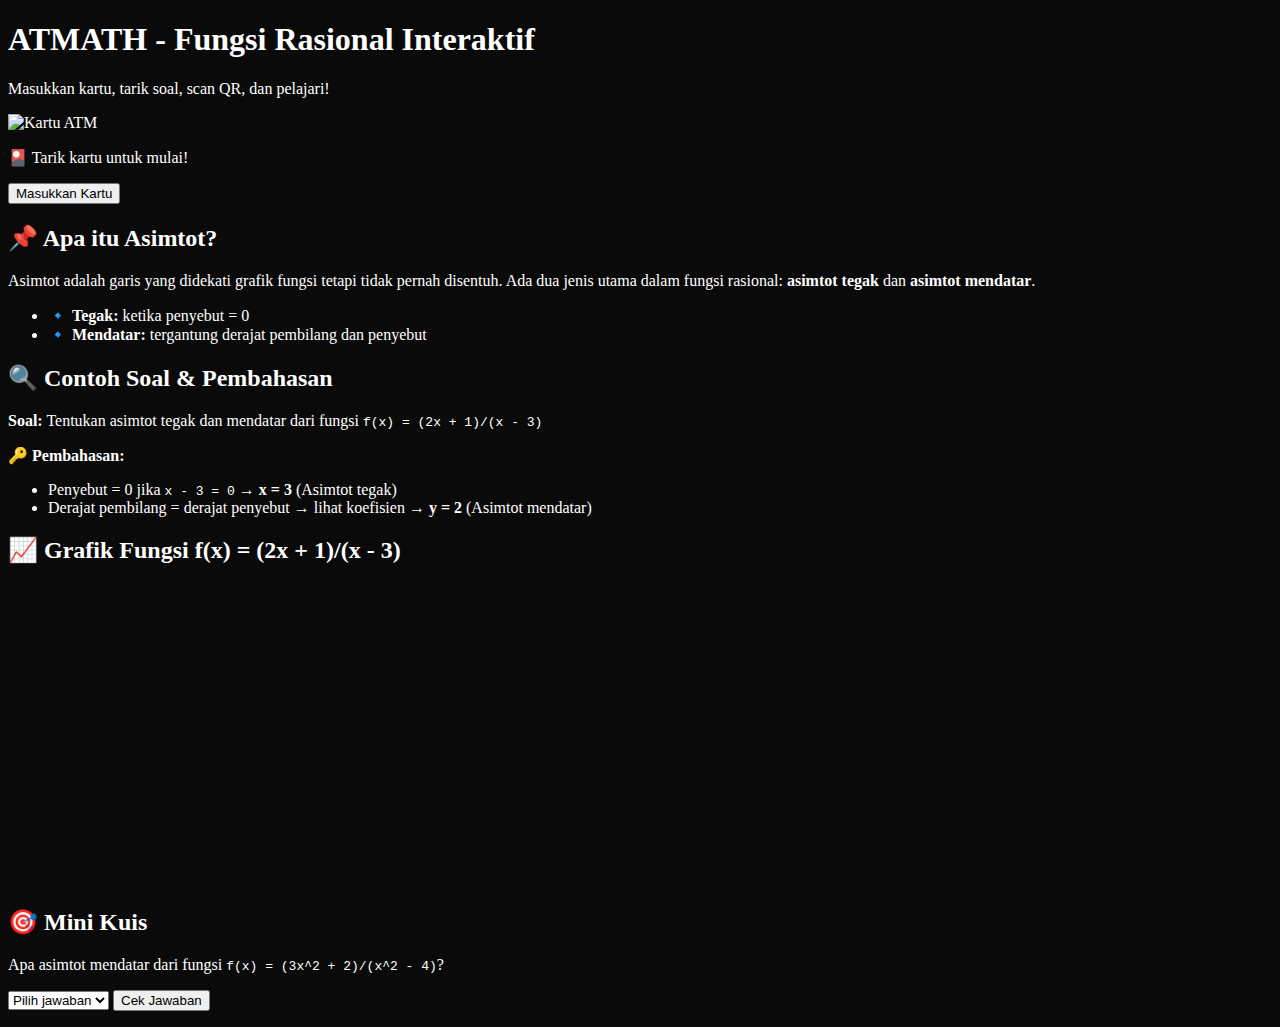
==== index.html @ b1824abf "tes" ====
<!DOCTYPE html>
<html lang="id">
  <head>
    <meta charset="UTF-8" />
    <meta name="viewport" content="width=device-width, initial-scale=1.0" />
    <title>ATMATH - Fungsi Rasional Interaktif</title>
    <link
      href="https://cdn.jsdelivr.net/npm/tailwindcss@2.2.19/dist/tailwind.min.css"
      rel="stylesheet"
    />
    <script src="https://cdn.jsdelivr.net/npm/chart.js"></script>
    <style>
      body {
        background-color: #0a0a0a;
        color: white;
      }
    </style>
  </head>
  <body class="font-sans">
    <header class="bg-black py-6 text-center">
      <h1 class="text-3xl font-bold text-green-400">
        ATMATH - Fungsi Rasional Interaktif
      </h1>
      <p class="text-gray-400">
        Masukkan kartu, tarik soal, scan QR, dan pelajari!
      </p>
    </header>

    <div
      id="atm-entry"
      class="transition-opacity duration-700 opacity-100 flex justify-center items-center h-screen bg-black fixed inset-0 z-50"
    >
      <div class="text-center">
        <img
          src="https://i.imgur.com/wUqF6qx.png"
          alt="Kartu ATM"
          class="w-40 animate-bounce mx-auto"
        />
        <p class="text-green-400 mt-4 text-lg">🎴 Tarik kartu untuk mulai!</p>
        <button
          onclick="startATM()"
          class="mt-4 px-4 py-2 bg-green-500 hover:bg-green-600 text-white rounded shadow-md"
        >
          Masukkan Kartu
        </button>
      </div>
    </div>

    <main class="p-6 max-w-4xl mx-auto">
      <!-- Pembahasan Asimtot -->
      <section id="asimtot" class="mb-10">
        <h2 class="text-2xl font-semibold text-blue-400 mb-4">
          📌 Apa itu Asimtot?
        </h2>
        <p class="mb-4">
          Asimtot adalah garis yang didekati grafik fungsi tetapi tidak pernah
          disentuh. Ada dua jenis utama dalam fungsi rasional:
          <strong>asimtot tegak</strong> dan <strong>asimtot mendatar</strong>.
        </p>
        <ul class="list-disc list-inside text-gray-300">
          <li>🔹 <strong>Tegak:</strong> ketika penyebut = 0</li>
          <li>
            🔹 <strong>Mendatar:</strong> tergantung derajat pembilang dan
            penyebut
          </li>
        </ul>
      </section>

      <!-- Soal & Pembahasan -->
      <section id="pembahasan" class="mb-10">
        <h2 class="text-2xl font-semibold text-yellow-300 mb-4">
          🔍 Contoh Soal & Pembahasan
        </h2>
        <p class="mb-2">
          <strong>Soal:</strong> Tentukan asimtot tegak dan mendatar dari fungsi
          <code>f(x) = (2x + 1)/(x - 3)</code>
        </p>
        <p class="text-green-300">🔑 <strong>Pembahasan:</strong></p>
        <ul class="list-decimal list-inside text-gray-300">
          <li>
            Penyebut = 0 jika <code>x - 3 = 0</code> →
            <strong>x = 3</strong> (Asimtot tegak)
          </li>
          <li>
            Derajat pembilang = derajat penyebut → lihat koefisien →
            <strong>y = 2</strong> (Asimtot mendatar)
          </li>
        </ul>
      </section>

      <!-- Grafik Interaktif -->
      <section class="mb-10">
        <h2 class="text-2xl font-semibold text-purple-400 mb-4">
          📈 Grafik Fungsi f(x) = (2x + 1)/(x - 3)
        </h2>
        <canvas id="myChart" width="400" height="300"></canvas>
      </section>

      <!-- Kuis Mini -->
      <section class="mb-10">
        <h2 class="text-2xl font-semibold text-pink-400 mb-4">🎯 Mini Kuis</h2>
        <p class="mb-2">
          Apa asimtot mendatar dari fungsi
          <code>f(x) = (3x^2 + 2)/(x^2 - 4)</code>?
        </p>
        <select id="quiz-answer" class="text-black p-2 rounded">
          <option value="">Pilih jawaban</option>
          <option value="1">y = 1</option>
          <option value="3">y = 3</option>
          <option value="0">y = 0</option>
        </select>
        <button
          onclick="checkAnswer()"
          class="bg-blue-500 hover:bg-blue-700 text-white font-bold py-2 px-4 ml-2 rounded"
        >
          Cek Jawaban
        </button>
        <p id="result" class="mt-2 text-green-300"></p>
      </section>
    </main>

    <script>
      function startATM() {
        const atm = document.getElementById("atm-entry");
        atm.classList.add("opacity-0");
        setTimeout(() => atm.classList.add("hidden"), 700);
      }

      // Grafik dengan Chart.js
      const ctx = document.getElementById("myChart").getContext("2d");
      const data = {
        labels: Array.from({ length: 100 }, (_, i) => i / 10),
        datasets: [
          {
            label: "f(x) = (2x + 1)/(x - 3)",
            data: Array.from({ length: 100 }, (_, i) => {
              const x = i / 10;
              return x === 3 ? null : (2 * x + 1) / (x - 3);
            }),
            borderColor: "rgba(255, 99, 132, 1)",
            borderWidth: 2,
            fill: false,
          },
        ],
      };
      new Chart(ctx, {
        type: "line",
        data: data,
        options: {
          responsive: true,
          scales: {
            x: { title: { display: true, text: "x" } },
            y: { title: { display: true, text: "f(x)" } },
          },
        },
      });

      // Kuis
      function checkAnswer() {
        const value = document.getElementById("quiz-answer").value;
        const result = document.getElementById("result");
        if (value === "3") {
          result.textContent = "✅ Benar! Karena derajat sama, maka y = 3.";
        } else if (value === "") {
          result.textContent = "Pilih jawaban dulu ya!";
        } else {
          result.textContent = "❌ Salah. Coba cek kembali derajatnya.";
        }
      }
    </script>
  </body>
</html>
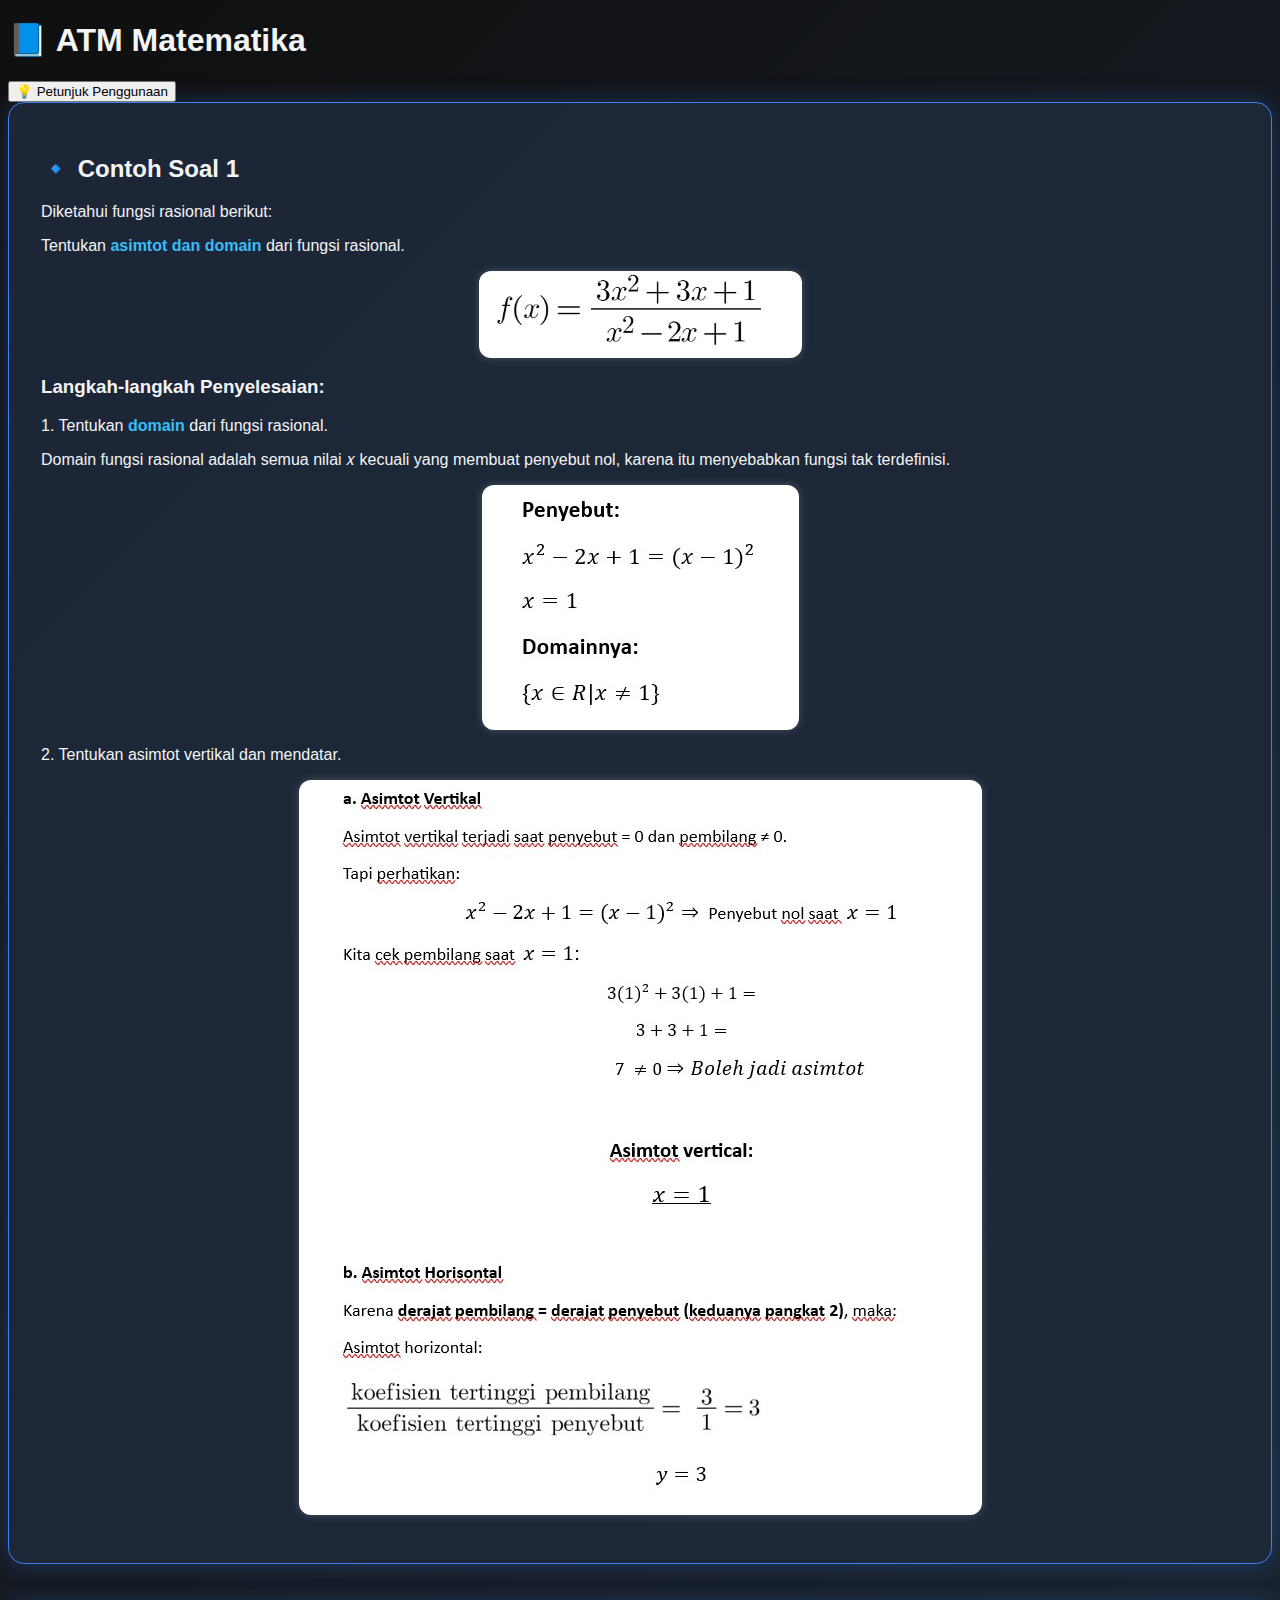
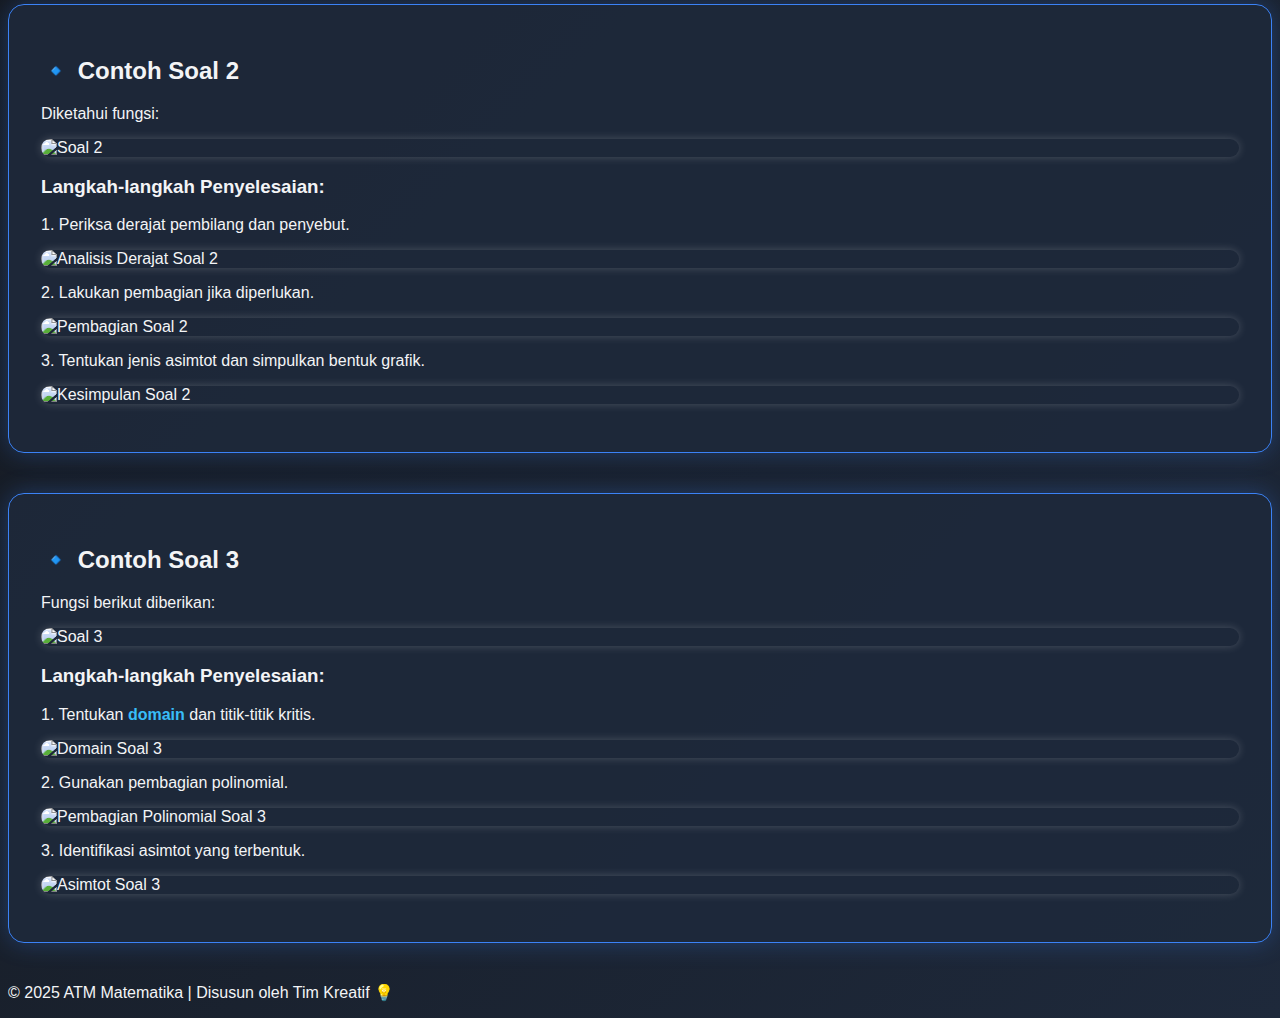
==== commit 8f559608: "test 2" ====
--- a/index.html
+++ b/index.html
@@ -3,170 +3,159 @@
   <head>
     <meta charset="UTF-8" />
     <meta name="viewport" content="width=device-width, initial-scale=1.0" />
-    <title>ATMATH - Fungsi Rasional Interaktif</title>
+    <title>Pembahasan Soal ATM Matematika</title>
     <link
       href="https://cdn.jsdelivr.net/npm/tailwindcss@2.2.19/dist/tailwind.min.css"
       rel="stylesheet"
     />
-    <script src="https://cdn.jsdelivr.net/npm/chart.js"></script>
+    <script src="https://cdn.jsdelivr.net/npm/typed.js@2.0.12"></script>
+    <script src="https://cdn.jsdelivr.net/npm/sweetalert2@11"></script>
     <style>
       body {
-        background-color: #0a0a0a;
-        color: white;
+        background: linear-gradient(135deg, #0f0f0f, #1e293b);
+        color: #f3f4f6;
+        font-family: "Segoe UI", Tahoma, Geneva, Verdana, sans-serif;
+      }
+      .section-card {
+        background: rgba(30, 41, 59, 0.9);
+        border: 1px solid #3b82f6;
+        border-radius: 1rem;
+        padding: 2rem;
+        margin-bottom: 2.5rem;
+        box-shadow: 0 0 25px rgba(59, 130, 246, 0.3);
+        transition: transform 0.3s ease;
+      }
+      .section-card:hover {
+        transform: translateY(-5px) scale(1.01);
+      }
+      .formula {
+        max-width: 100%;
+        margin: 1rem auto;
+        display: block;
+        border-radius: 12px;
+        box-shadow: 0 0 10px rgba(255, 255, 255, 0.2);
+      }
+      .highlight {
+        color: #38bdf8;
+        font-weight: 600;
       }
     </style>
   </head>
-  <body class="font-sans">
-    <header class="bg-black py-6 text-center">
-      <h1 class="text-3xl font-bold text-green-400">
-        ATMATH - Fungsi Rasional Interaktif
-      </h1>
-      <p class="text-gray-400">
-        Masukkan kartu, tarik soal, scan QR, dan pelajari!
-      </p>
+  <body class="p-6">
+    <header class="text-center mb-12">
+      <h1 class="text-5xl font-bold text-blue-400 glow">📘 ATM Matematika</h1>
+      <p class="text-xl text-gray-300 mt-2" id="typed"></p>
     </header>
 
-    <div
-      id="atm-entry"
-      class="transition-opacity duration-700 opacity-100 flex justify-center items-center h-screen bg-black fixed inset-0 z-50"
-    >
-      <div class="text-center">
-        <img
-          src="https://i.imgur.com/wUqF6qx.png"
-          alt="Kartu ATM"
-          class="w-40 animate-bounce mx-auto"
-        />
-        <p class="text-green-400 mt-4 text-lg">🎴 Tarik kartu untuk mulai!</p>
-        <button
-          onclick="startATM()"
-          class="mt-4 px-4 py-2 bg-green-500 hover:bg-green-600 text-white rounded shadow-md"
-        >
-          Masukkan Kartu
-        </button>
-      </div>
-    </div>
+    <section class="text-center mb-8">
+      <button
+        onclick="Swal.fire('Tip', 'Gunakan panah bawah untuk melihat pembahasan lebih lanjut 📖', 'info')"
+        class="bg-blue-600 hover:bg-blue-500 px-6 py-2 rounded-full text-white shadow-md transition"
+      >
+        💡 Petunjuk Penggunaan
+      </button>
+    </section>
 
-    <main class="p-6 max-w-4xl mx-auto">
-      <!-- Pembahasan Asimtot -->
-      <section id="asimtot" class="mb-10">
-        <h2 class="text-2xl font-semibold text-blue-400 mb-4">
-          📌 Apa itu Asimtot?
-        </h2>
-        <p class="mb-4">
-          Asimtot adalah garis yang didekati grafik fungsi tetapi tidak pernah
-          disentuh. Ada dua jenis utama dalam fungsi rasional:
-          <strong>asimtot tegak</strong> dan <strong>asimtot mendatar</strong>.
-        </p>
-        <ul class="list-disc list-inside text-gray-300">
-          <li>🔹 <strong>Tegak:</strong> ketika penyebut = 0</li>
-          <li>
-            🔹 <strong>Mendatar:</strong> tergantung derajat pembilang dan
-            penyebut
-          </li>
-        </ul>
-      </section>
+    <!-- Soal 1 -->
+    <section class="section-card">
+      <h2 class="text-2xl font-semibold text-blue-300 mb-4">
+        🔹 Contoh Soal 1
+      </h2>
+      <p class="mb-1">Diketahui fungsi rasional berikut:</p>
+      <p>
+        Tentukan <span class="highlight">asimtot dan domain</span> dari fungsi
+        rasional.
+      </p>
+      <img src="soal1.jpg" alt="Soal 1" class="formula" />
 
-      <!-- Soal & Pembahasan -->
-      <section id="pembahasan" class="mb-10">
-        <h2 class="text-2xl font-semibold text-yellow-300 mb-4">
-          🔍 Contoh Soal & Pembahasan
-        </h2>
-        <p class="mb-2">
-          <strong>Soal:</strong> Tentukan asimtot tegak dan mendatar dari fungsi
-          <code>f(x) = (2x + 1)/(x - 3)</code>
-        </p>
-        <p class="text-green-300">🔑 <strong>Pembahasan:</strong></p>
-        <ul class="list-decimal list-inside text-gray-300">
-          <li>
-            Penyebut = 0 jika <code>x - 3 = 0</code> →
-            <strong>x = 3</strong> (Asimtot tegak)
-          </li>
-          <li>
-            Derajat pembilang = derajat penyebut → lihat koefisien →
-            <strong>y = 2</strong> (Asimtot mendatar)
-          </li>
-        </ul>
-      </section>
+      <h3 class="text-xl text-green-400 mt-6 mb-4">
+        Langkah-langkah Penyelesaian:
+      </h3>
+      <p class="mb-1">
+        1. Tentukan <span class="highlight">domain</span> dari fungsi rasional.
+      </p>
+      <p class="text-sm">
+        Domain fungsi rasional adalah semua nilai 𝑥 kecuali yang membuat
+        penyebut nol, karena itu menyebabkan fungsi tak terdefinisi.
+      </p>
+      <img src="domain1.jpg" alt="Domain Soal 1" class="formula" />
 
-      <!-- Grafik Interaktif -->
-      <section class="mb-10">
-        <h2 class="text-2xl font-semibold text-purple-400 mb-4">
-          📈 Grafik Fungsi f(x) = (2x + 1)/(x - 3)
-        </h2>
-        <canvas id="myChart" width="400" height="300"></canvas>
-      </section>
+      <p>2. Tentukan asimtot vertikal dan mendatar.</p>
+      <img src="asimtot1.jpg" alt="Asimtot Soal 1" class="formula" />
+    </section>
 
-      <!-- Kuis Mini -->
-      <section class="mb-10">
-        <h2 class="text-2xl font-semibold text-pink-400 mb-4">🎯 Mini Kuis</h2>
-        <p class="mb-2">
-          Apa asimtot mendatar dari fungsi
-          <code>f(x) = (3x^2 + 2)/(x^2 - 4)</code>?
-        </p>
-        <select id="quiz-answer" class="text-black p-2 rounded">
-          <option value="">Pilih jawaban</option>
-          <option value="1">y = 1</option>
-          <option value="3">y = 3</option>
-          <option value="0">y = 0</option>
-        </select>
-        <button
-          onclick="checkAnswer()"
-          class="bg-blue-500 hover:bg-blue-700 text-white font-bold py-2 px-4 ml-2 rounded"
-        >
-          Cek Jawaban
-        </button>
-        <p id="result" class="mt-2 text-green-300"></p>
-      </section>
-    </main>
+    <!-- Soal 2 -->
+    <section class="section-card">
+      <h2 class="text-2xl font-semibold text-blue-300 mb-4">
+        🔹 Contoh Soal 2
+      </h2>
+      <p>Diketahui fungsi:</p>
+      <img src="gambar-soal-2.png" alt="Soal 2" class="formula" />
+
+      <h3 class="text-xl text-green-400 mt-6 mb-2">
+        Langkah-langkah Penyelesaian:
+      </h3>
+      <p>1. Periksa derajat pembilang dan penyebut.</p>
+      <img
+        src="analisis-derajat-soal-2.png"
+        alt="Analisis Derajat Soal 2"
+        class="formula"
+      />
+
+      <p>2. Lakukan pembagian jika diperlukan.</p>
+      <img src="pembagian-soal-2.png" alt="Pembagian Soal 2" class="formula" />
+
+      <p>3. Tentukan jenis asimtot dan simpulkan bentuk grafik.</p>
+      <img
+        src="kesimpulan-soal-2.png"
+        alt="Kesimpulan Soal 2"
+        class="formula"
+      />
+    </section>
+
+    <!-- Soal 3 -->
+    <section class="section-card">
+      <h2 class="text-2xl font-semibold text-blue-300 mb-4">
+        🔹 Contoh Soal 3
+      </h2>
+      <p>Fungsi berikut diberikan:</p>
+      <img src="gambar-soal-3.png" alt="Soal 3" class="formula" />
+
+      <h3 class="text-xl text-green-400 mt-6 mb-2">
+        Langkah-langkah Penyelesaian:
+      </h3>
+      <p>
+        1. Tentukan <span class="highlight">domain</span> dan titik-titik
+        kritis.
+      </p>
+      <img src="domain-soal-3.png" alt="Domain Soal 3" class="formula" />
+
+      <p>2. Gunakan pembagian polinomial.</p>
+      <img
+        src="pembagian-soal-3.png"
+        alt="Pembagian Polinomial Soal 3"
+        class="formula"
+      />
+
+      <p>3. Identifikasi asimtot yang terbentuk.</p>
+      <img src="asimtot-soal-3.png" alt="Asimtot Soal 3" class="formula" />
+    </section>
+
+    <footer class="text-center mt-12 text-gray-500 text-sm">
+      <p>&copy; 2025 ATM Matematika | Disusun oleh Tim Kreatif 💡</p>
+    </footer>
 
     <script>
-      function startATM() {
-        const atm = document.getElementById("atm-entry");
-        atm.classList.add("opacity-0");
-        setTimeout(() => atm.classList.add("hidden"), 700);
-      }
-
-      // Grafik dengan Chart.js
-      const ctx = document.getElementById("myChart").getContext("2d");
-      const data = {
-        labels: Array.from({ length: 100 }, (_, i) => i / 10),
-        datasets: [
-          {
-            label: "f(x) = (2x + 1)/(x - 3)",
-            data: Array.from({ length: 100 }, (_, i) => {
-              const x = i / 10;
-              return x === 3 ? null : (2 * x + 1) / (x - 3);
-            }),
-            borderColor: "rgba(255, 99, 132, 1)",
-            borderWidth: 2,
-            fill: false,
-          },
+      const typed = new Typed("#typed", {
+        strings: [
+          "Pembahasan Soal Fungsi Rasional 💡",
+          "Asimtot? Domain? Kami Jelaskan Semuanya!",
+          "ATM Matematika: Interaktif dan Edukatif 🚀",
         ],
-      };
-      new Chart(ctx, {
-        type: "line",
-        data: data,
-        options: {
-          responsive: true,
-          scales: {
-            x: { title: { display: true, text: "x" } },
-            y: { title: { display: true, text: "f(x)" } },
-          },
-        },
+        typeSpeed: 50,
+        backSpeed: 30,
+        loop: true,
       });
-
-      // Kuis
-      function checkAnswer() {
-        const value = document.getElementById("quiz-answer").value;
-        const result = document.getElementById("result");
-        if (value === "3") {
-          result.textContent = "✅ Benar! Karena derajat sama, maka y = 3.";
-        } else if (value === "") {
-          result.textContent = "Pilih jawaban dulu ya!";
-        } else {
-          result.textContent = "❌ Salah. Coba cek kembali derajatnya.";
-        }
-      }
     </script>
   </body>
 </html>
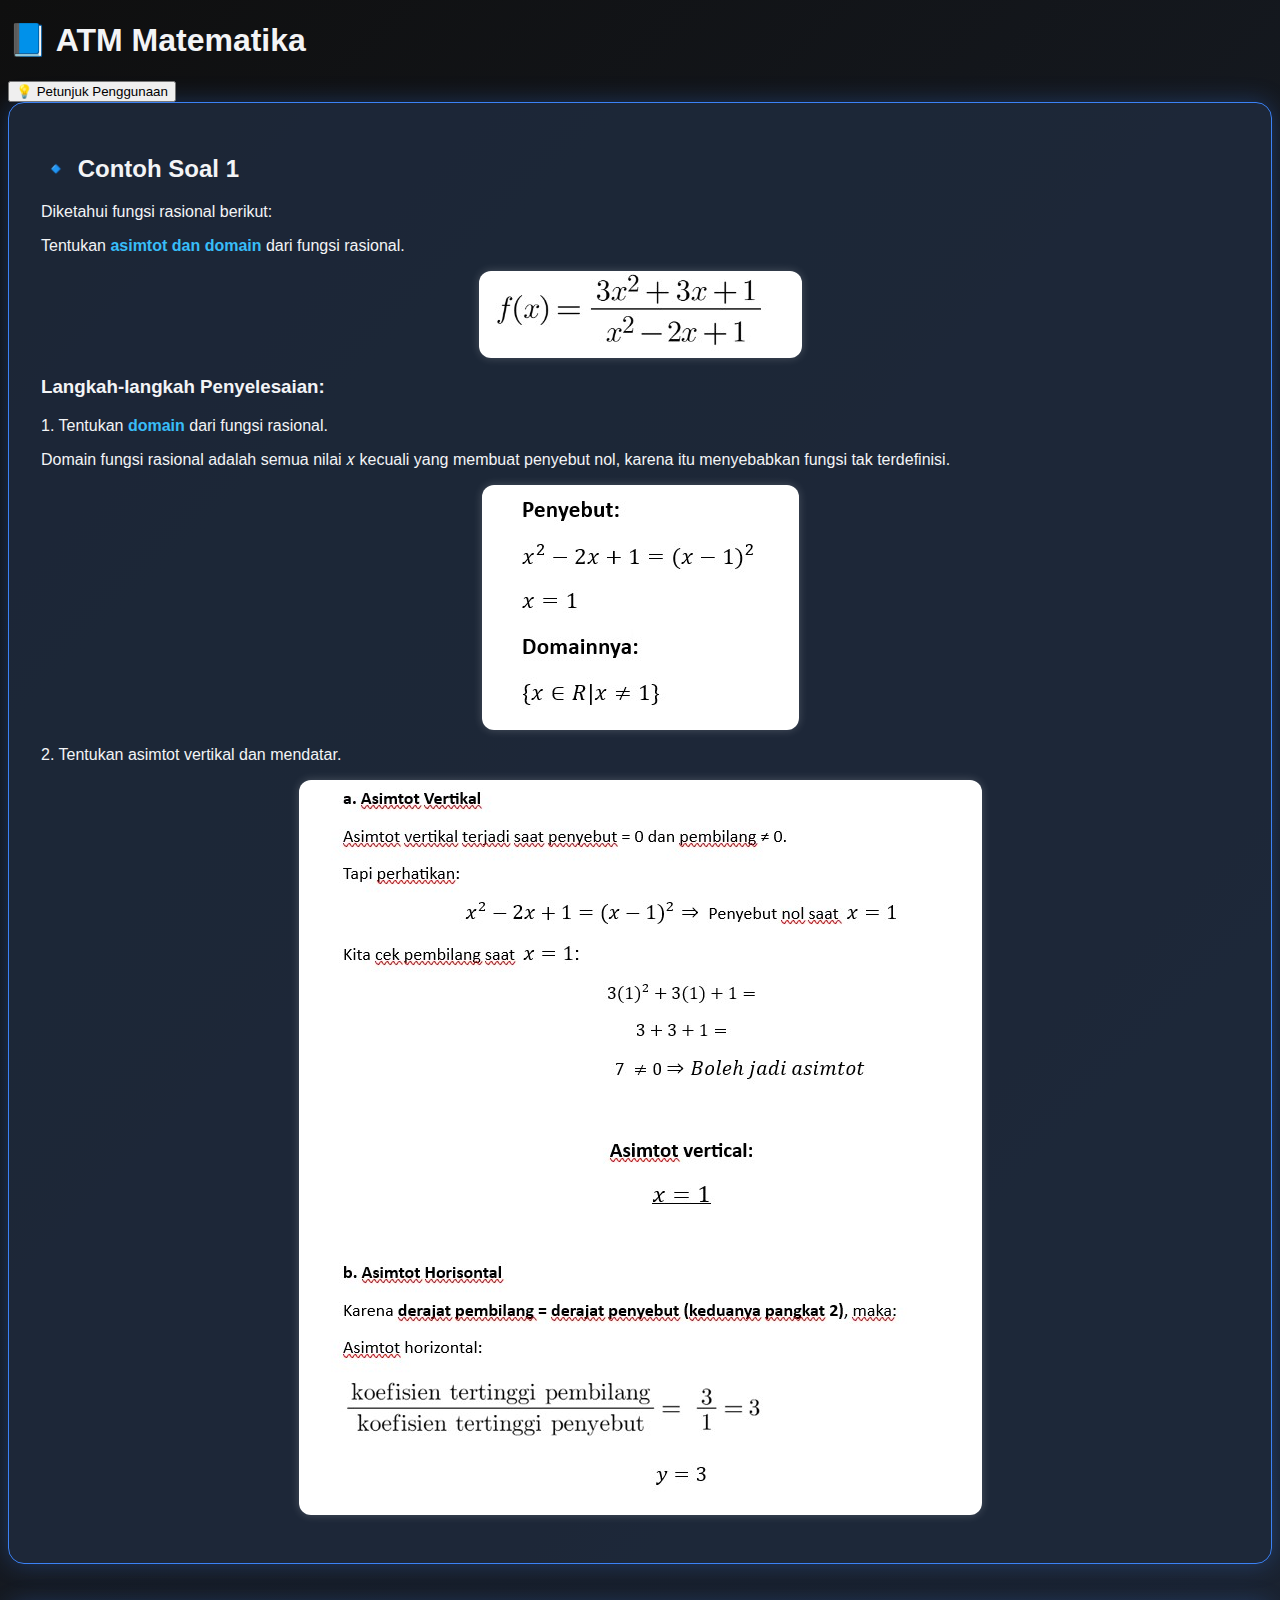
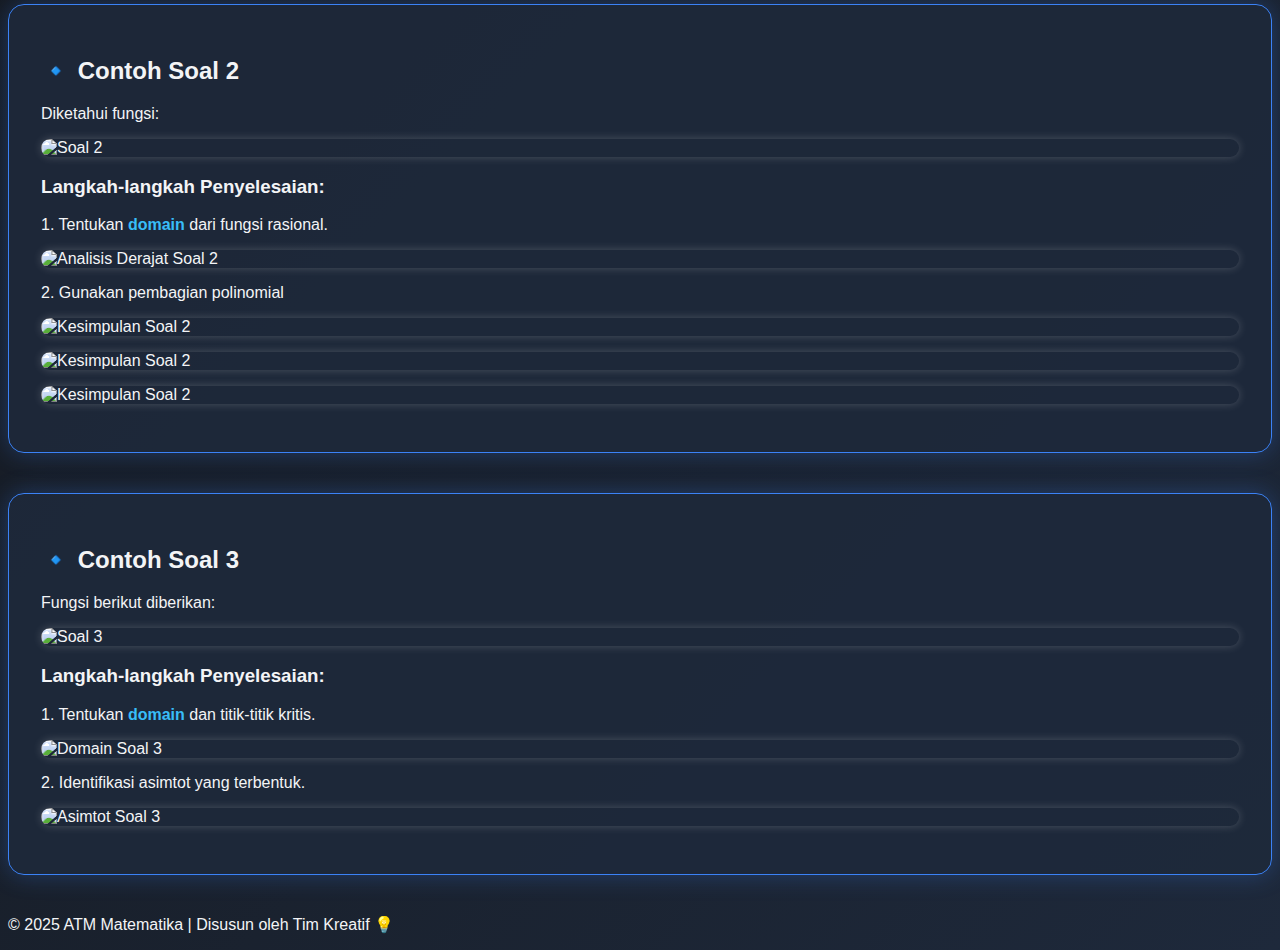
==== commit 4296122c: "testttt" ====
--- a/index.html
+++ b/index.html
@@ -49,7 +49,7 @@
 
     <section class="text-center mb-8">
       <button
-        onclick="Swal.fire('Tip', 'Gunakan panah bawah untuk melihat pembahasan lebih lanjut 📖', 'info')"
+        onclick="Swal.fire('Tip', 'Scroll bawah untuk melihat pembahasan lebih lanjut 📖', 'info')"
         class="bg-blue-600 hover:bg-blue-500 px-6 py-2 rounded-full text-white shadow-md transition"
       >
         💡 Petunjuk Penggunaan
@@ -90,27 +90,20 @@
         🔹 Contoh Soal 2
       </h2>
       <p>Diketahui fungsi:</p>
-      <img src="gambar-soal-2.png" alt="Soal 2" class="formula" />
+      <img src="soal2.jpg" alt="Soal 2" class="formula" />
 
       <h3 class="text-xl text-green-400 mt-6 mb-2">
         Langkah-langkah Penyelesaian:
       </h3>
-      <p>1. Periksa derajat pembilang dan penyebut.</p>
-      <img
-        src="analisis-derajat-soal-2.png"
-        alt="Analisis Derajat Soal 2"
-        class="formula"
-      />
+      <p class="mb-1">
+        1. Tentukan <span class="highlight">domain</span> dari fungsi rasional.
+      </p>
+      <img src="domain2.jpg" alt="Analisis Derajat Soal 2" class="formula" />
 
-      <p>2. Lakukan pembagian jika diperlukan.</p>
-      <img src="pembagian-soal-2.png" alt="Pembagian Soal 2" class="formula" />
-
-      <p>3. Tentukan jenis asimtot dan simpulkan bentuk grafik.</p>
-      <img
-        src="kesimpulan-soal-2.png"
-        alt="Kesimpulan Soal 2"
-        class="formula"
-      />
+      <p>2. Gunakan pembagian polinomial</p>
+      <img src="asimtot2.jpg" alt="Kesimpulan Soal 2" class="formula" />
+      <img src="asimtot22.jpg" alt="Kesimpulan Soal 2" class="formula" />
+      <img src="asimtot21.jpg" alt="Kesimpulan Soal 2" class="formula" />
     </section>
 
     <!-- Soal 3 -->
@@ -119,7 +112,7 @@
         🔹 Contoh Soal 3
       </h2>
       <p>Fungsi berikut diberikan:</p>
-      <img src="gambar-soal-3.png" alt="Soal 3" class="formula" />
+      <img src="soal3.jpg" alt="Soal 3" class="formula" />
 
       <h3 class="text-xl text-green-400 mt-6 mb-2">
         Langkah-langkah Penyelesaian:
@@ -128,17 +121,10 @@
         1. Tentukan <span class="highlight">domain</span> dan titik-titik
         kritis.
       </p>
-      <img src="domain-soal-3.png" alt="Domain Soal 3" class="formula" />
+      <img src="domain3.jpg" alt="Domain Soal 3" class="formula" />
 
-      <p>2. Gunakan pembagian polinomial.</p>
-      <img
-        src="pembagian-soal-3.png"
-        alt="Pembagian Polinomial Soal 3"
-        class="formula"
-      />
-
-      <p>3. Identifikasi asimtot yang terbentuk.</p>
-      <img src="asimtot-soal-3.png" alt="Asimtot Soal 3" class="formula" />
+      <p>2. Identifikasi asimtot yang terbentuk.</p>
+      <img src="asimtot3.jpg" alt="Asimtot Soal 3" class="formula" />
     </section>
 
     <footer class="text-center mt-12 text-gray-500 text-sm">
